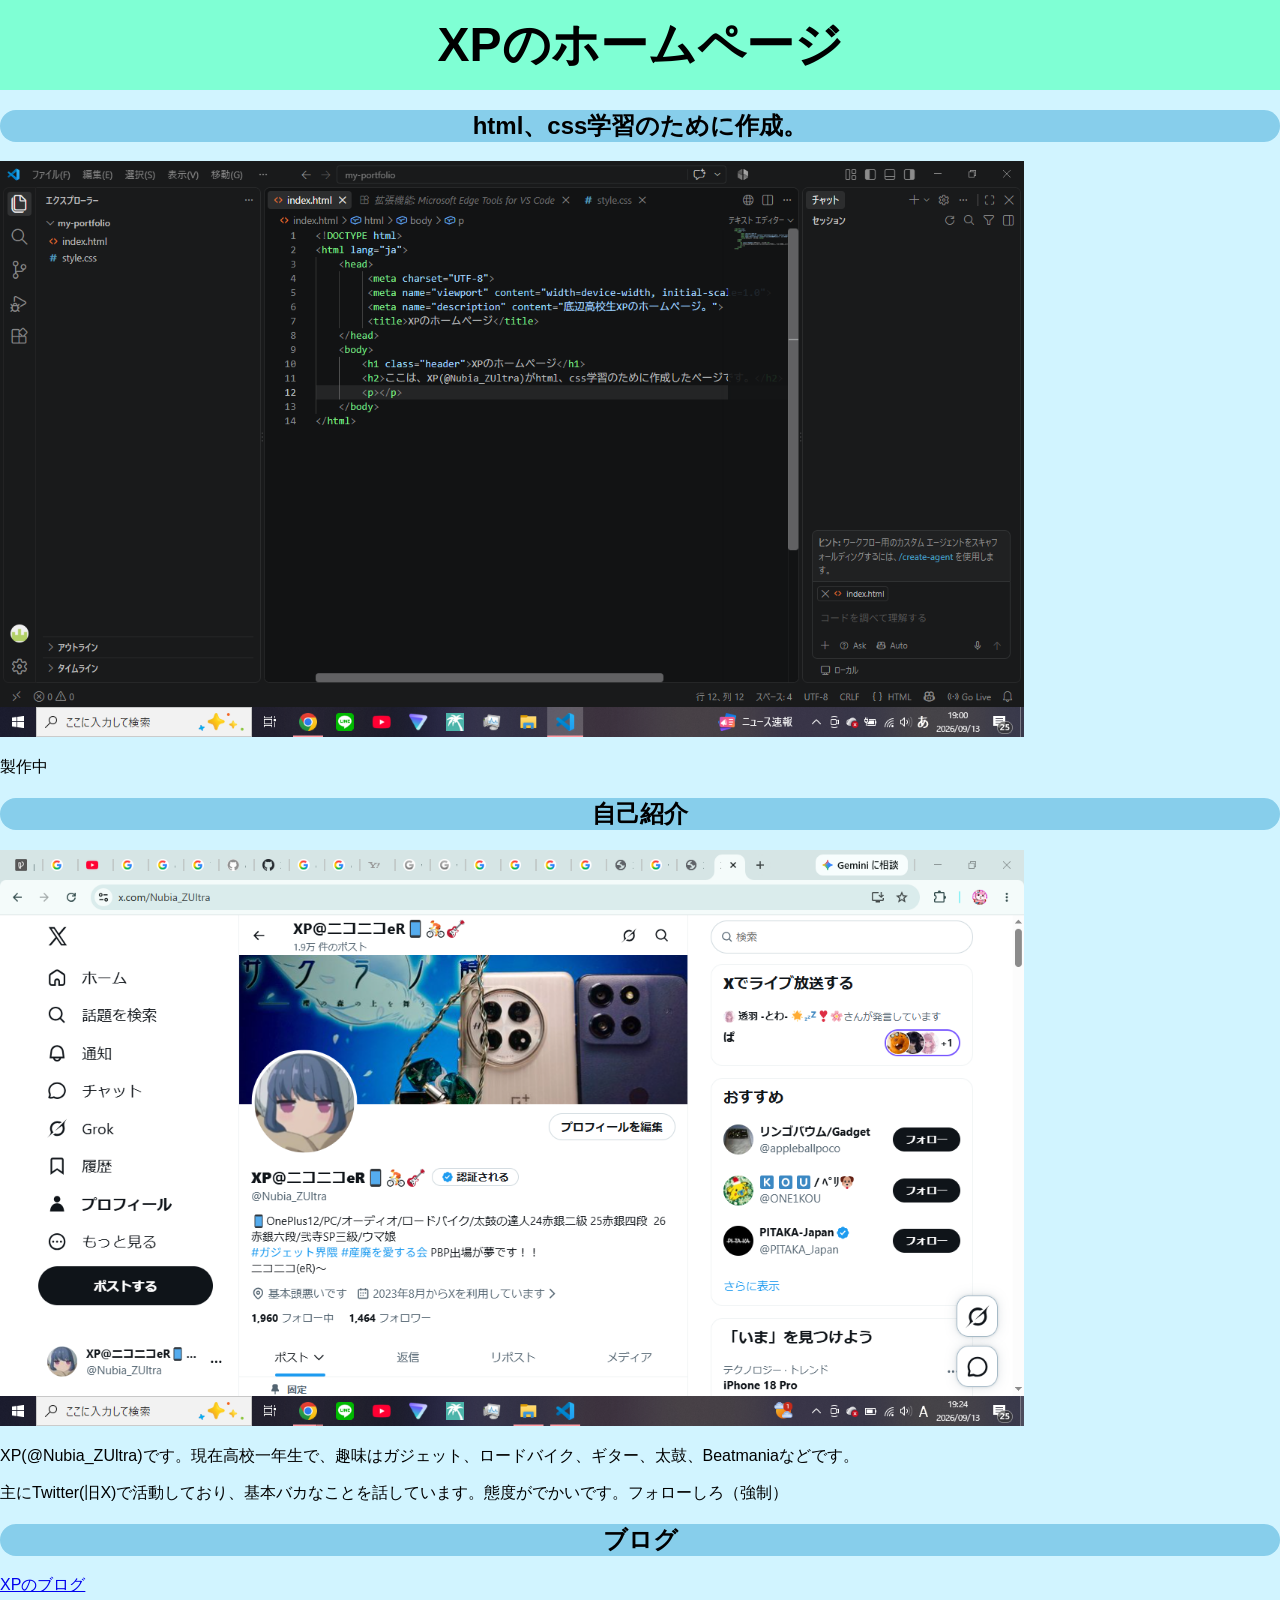
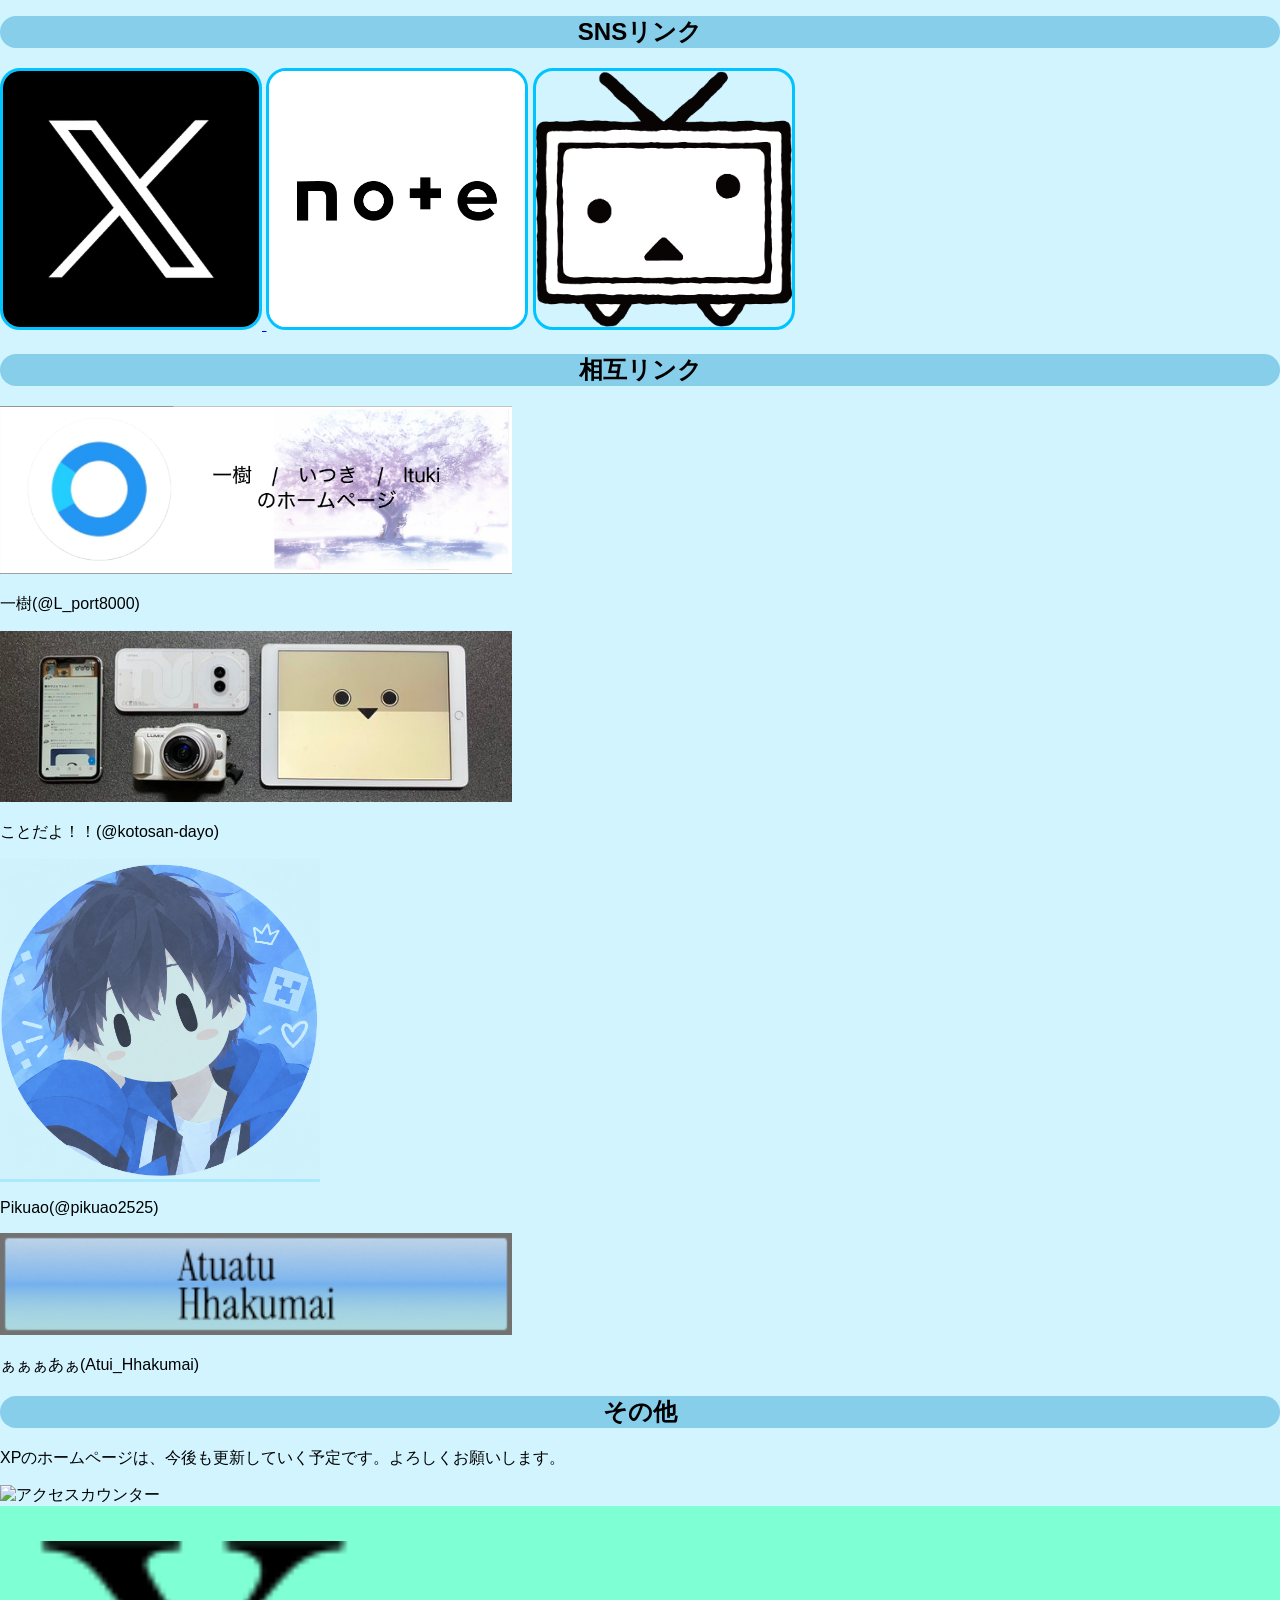
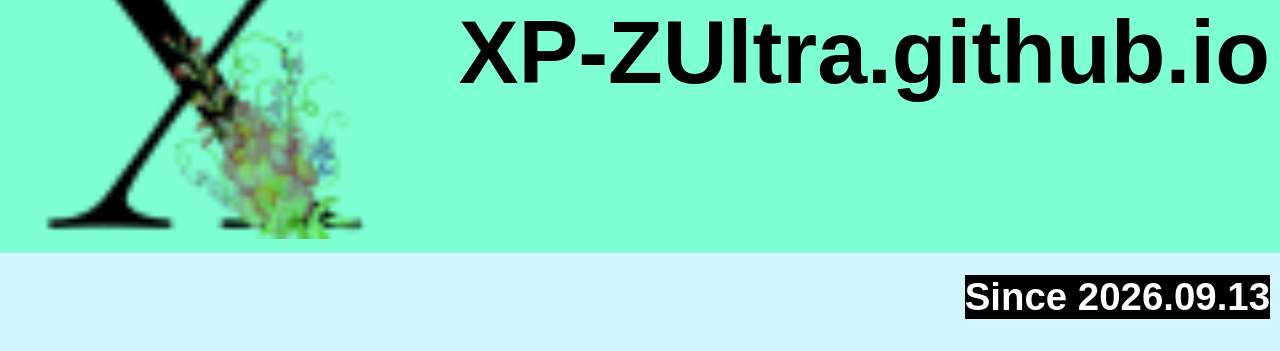
==== index.html @ e39c2c1e "Add files via upload" ====
<!DOCTYPE html>
<html lang="ja">
    <head>
         <meta charset="UTF-8">
         <link rel="stylesheet" href="style.css">
         <link rel="icon" href="c725f4ff143d040beb888d31df04cfe8.png">
         <meta name="viewport" content="width=device-width, initial-scale=1.0">
         <meta name="description" content="底辺高校生XPのホームページ。">
         <title>XPのホームページ</title>
    </head>
    <body>
        <h1 class="header">XPのホームページ</h1>
        <h2 class="subtitle">html、css学習のために作成。</h2>
        <img src="スクリーンショット (51).png" alt="製作途中のスクショ" width="80%">
        <p>製作中</p>
        <h2 class="subtitle">自己紹介</h2>
        <img src="スクリーンショット (52).png" alt="Twitterプロフィール" width="80%">
        <p>XP(@Nubia_ZUltra)です。現在高校一年生で、趣味はガジェット、ロードバイク、ギター、太鼓、Beatmaniaなどです。</p>
        <p>主にTwitter(旧X)で活動しており、基本バカなことを話しています。態度がでかいです。フォローしろ（強制）</p>
        <h2 class="subtitle">ブログ</h2>
        <a href="xp-zultra.github.io/blogs">XPのブログ</a>
        <h2 class="subtitle">SNSリンク</h2>
        <div class="SNSLinks">
            <a class="SNS-contents" href="https://x.com/Nubia_ZUltra" target="_blank" rel="noopener noreferrer" ><img src="new-twitter-x-logo-vector-twitter-x-sign-vector_952796-6.avif" alt="Twitter" width="20%" style="border: 3px solid rgb(0, 195, 255); border-radius:20px;"> </a>
            <a class="SNS-contents" href="https://note.com/xp_zultra" target="_blank" rel="noopener noreferrer" ><img src="note-newlogo-20221220-4.jpg" alt="note" width="20%" style="border: 3px solid rgb(0, 195, 255); border-radius: 20px;"></a>
            <a class="SNS-contents" href="https://www.nicovideo.jp/user/131514473" target="_blank" rel="noopener noreferrer" ><img src="ニコニコロゴ_ニコニコテレビちゃん.png" alt="ニコニコ" width="20%"style="border: 3px solid rgb(0, 195, 255); border-radius:20px;"></a><br>
            <!--Youtubeへスマホレビューの動画などを上げたい。-->
        </div>
        <h2 class="subtitle">相互リンク</h2>
        <a href="https://t.co/XCKsgAKnPf" target="_blank" rel="noopener noreferrer"><img src="slink.png" alt="itsuki_hp" width="40%"></a> 
        <p>一樹(@L_port8000)</p>
        <a href="https://kotosan-page.pages.dev/" target="_blank" rel="noopener noreferrer"><img src="banner.jpg" alt="kotosan_hp" width="40%"></a>
        <p>ことだよ！！(@kotosan-dayo)</p>
        <a class="pikuao" href="https://pikuao1120.202609-start.workers.dev/" target="_blank" rel="noopener noreferrer"><img src="1.png" alt="pikuao_hp" width="25%"></a>
        <p>Pikuao(@pikuao2525)</p>
        <a href="https://atuatu-hhakumai.github.io/" target="_blank" rel="noopener noreferrer"><img src="HUwKtNebAAAMxnV.png" alt="lalalaaa_hp" width="40%"></a>
        <p>ぁぁぁあぁ(Atui_Hhakumai)</p>
        <!--ここらへん将来的に画像と文字を横並びにしたい-->
        <h2 class="subtitle">その他</h2>
        <p>XPのホームページは、今後も更新していく予定です。よろしくお願いします。</p>
        <img src="https://counter.linkserver.jp/@XP" alt="アクセスカウンター" width="80%">
        <div class="footer">
            <img src="c725f4ff143d040beb888d31df04cfe8.png" alt="フッター画像" width="30%">
            <h1 class="footer-last">XP-ZUltra.github.io</h1>
            <h2 class="since">Since 2026.09.13</h2>
            <!--文字を中央揃えにする-->
            <!--パーセント表記をcssで記述できるようにする-->
        </div>
    </body>
</html>
---- style.css ----
html{
    font-family: Arial, sans-serif;
    background-color:rgb(209, 244, 255);
}
body{
    margin:0;
}
.header {
    display: flex;
    justify-content: center;
    align-items: center;
    background-color:aquamarine;
    padding:1%;
    font-size:3rem;
    margin:0;
}
.subtitle{
    border-radius: 25px;
    display: flex;
    justify-content: center;
    align-items: center;
    background-color:skyblue;
}
.SNS-contents{
    margin:0px;
}
.pikuao{
    background-color:rgb(209, 244, 255);
    mix-blend-mode: multiply;
}
.footer{
    background-color:aquamarine;
    padding:10px;
    padding-top:35px;
}
.footer img{
    background-color:aquamarine;
    mix-blend-mode: multiply;
}
.footer-last{
    float:right;
    font-size:7vw;
}
.since{
    float:right;
    font-size:3vw;
    background-color:black;
    color:white;
}
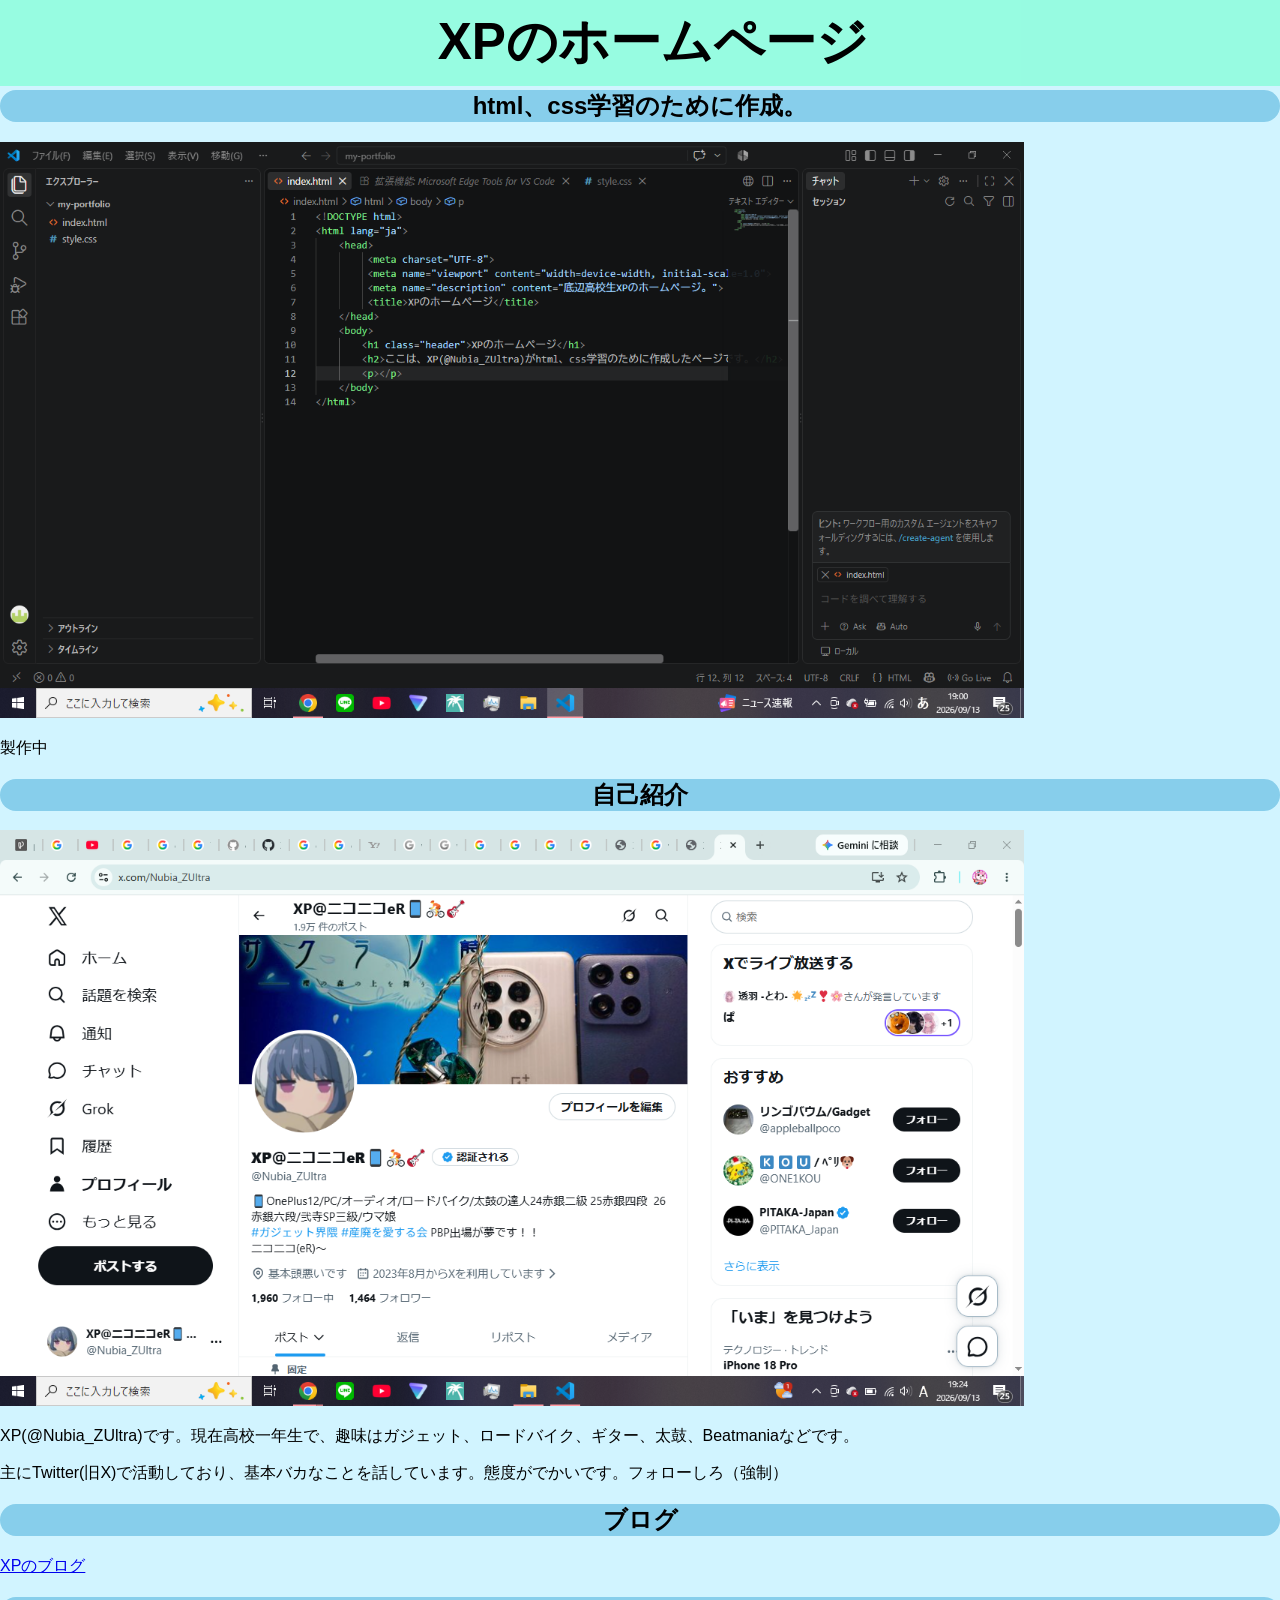
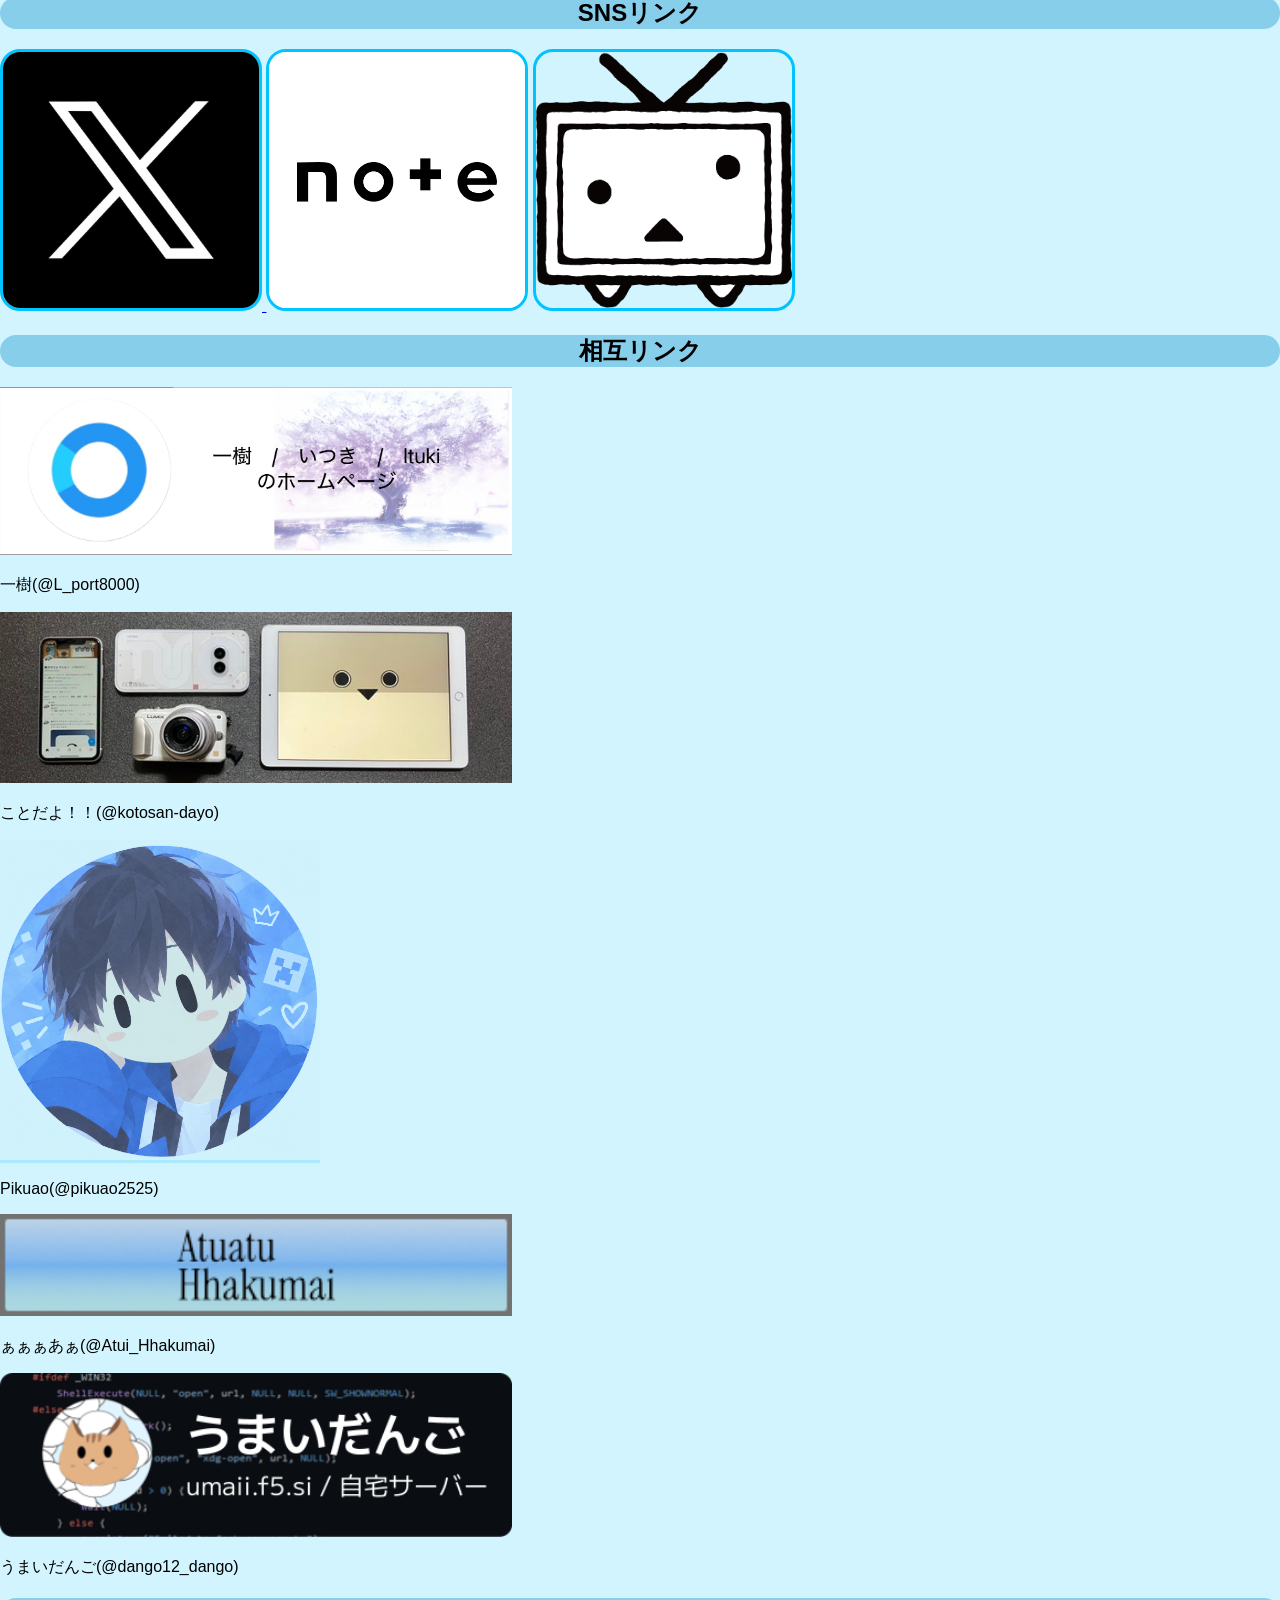
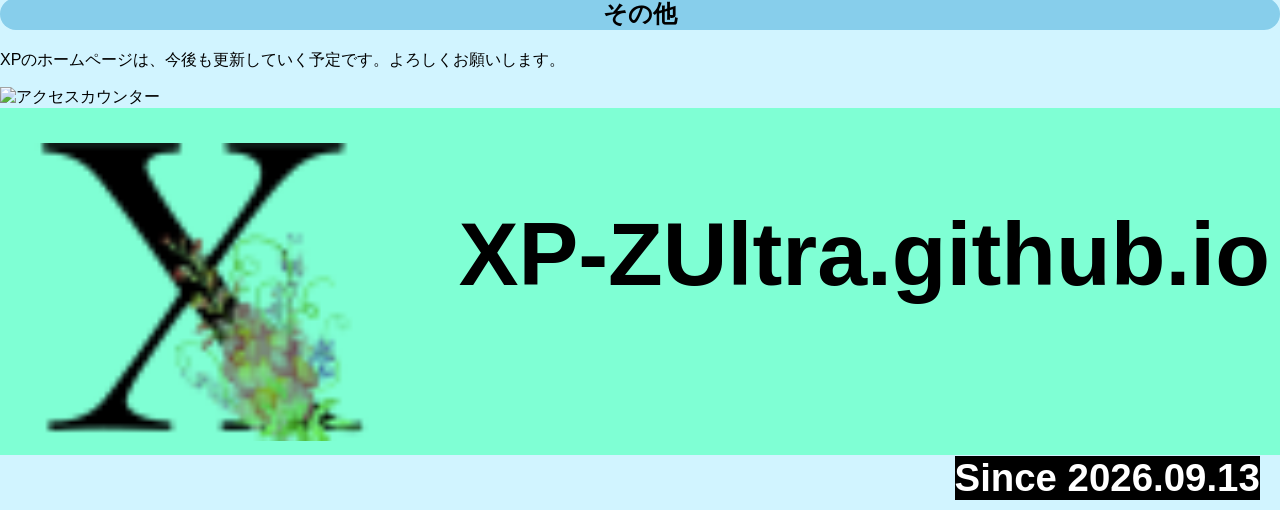
==== commit 896289f4: "Add files via upload" ====
--- a/index.html
+++ b/index.html
@@ -18,7 +18,7 @@
         <p>XP(@Nubia_ZUltra)です。現在高校一年生で、趣味はガジェット、ロードバイク、ギター、太鼓、Beatmaniaなどです。</p>
         <p>主にTwitter(旧X)で活動しており、基本バカなことを話しています。態度がでかいです。フォローしろ（強制）</p>
         <h2 class="subtitle">ブログ</h2>
-        <a href="xp-zultra.github.io/blogs">XPのブログ</a>
+        <a href="https://xp-zultra.github.io/blogs/">XPのブログ</a>
         <h2 class="subtitle">SNSリンク</h2>
         <div class="SNSLinks">
             <a class="SNS-contents" href="https://x.com/Nubia_ZUltra" target="_blank" rel="noopener noreferrer" ><img src="new-twitter-x-logo-vector-twitter-x-sign-vector_952796-6.avif" alt="Twitter" width="20%" style="border: 3px solid rgb(0, 195, 255); border-radius:20px;"> </a>
@@ -34,7 +34,9 @@
         <a class="pikuao" href="https://pikuao1120.202609-start.workers.dev/" target="_blank" rel="noopener noreferrer"><img src="1.png" alt="pikuao_hp" width="25%"></a>
         <p>Pikuao(@pikuao2525)</p>
         <a href="https://atuatu-hhakumai.github.io/" target="_blank" rel="noopener noreferrer"><img src="HUwKtNebAAAMxnV.png" alt="lalalaaa_hp" width="40%"></a>
-        <p>ぁぁぁあぁ(Atui_Hhakumai)</p>
+        <p>ぁぁぁあぁ(@Atui_Hhakumai)</p>
+        <a href="https://umaii.f5.si" target="_blank" rel="noopener noreferrer"><img src="banner.png" alt="umaii_hp" width="40%"></a>
+        <p>うまいだんご(@dango12_dango)</p>
         <!--ここらへん将来的に画像と文字を横並びにしたい-->
         <h2 class="subtitle">その他</h2>
         <p>XPのホームページは、今後も更新していく予定です。よろしくお願いします。</p>
--- a/style.css
+++ b/style.css
@@ -3,7 +3,9 @@
     background-color:rgb(209, 244, 255);
 }
 body{
-    margin:0;
+    margin-top:90px;
+    margin-right:0;
+    margin-left:0;
 }
 .header {
     display: flex;
@@ -11,8 +13,16 @@
     align-items: center;
     background-color:aquamarine;
     padding:1%;
-    font-size:3rem;
+    font-size:4vw;
     margin:0;
+
+    position:fixed;
+    top: 0;
+    left:0;
+    width:100%;
+    height:60px;
+    z-index:1000;
+    background-color: rgba(127,255,212,0.7);
 }
 .subtitle{
     border-radius: 25px;
@@ -46,5 +56,7 @@
     font-size:3vw;
     background-color:black;
     color:white;
+    margin:0.8vw;
+    
 }
 
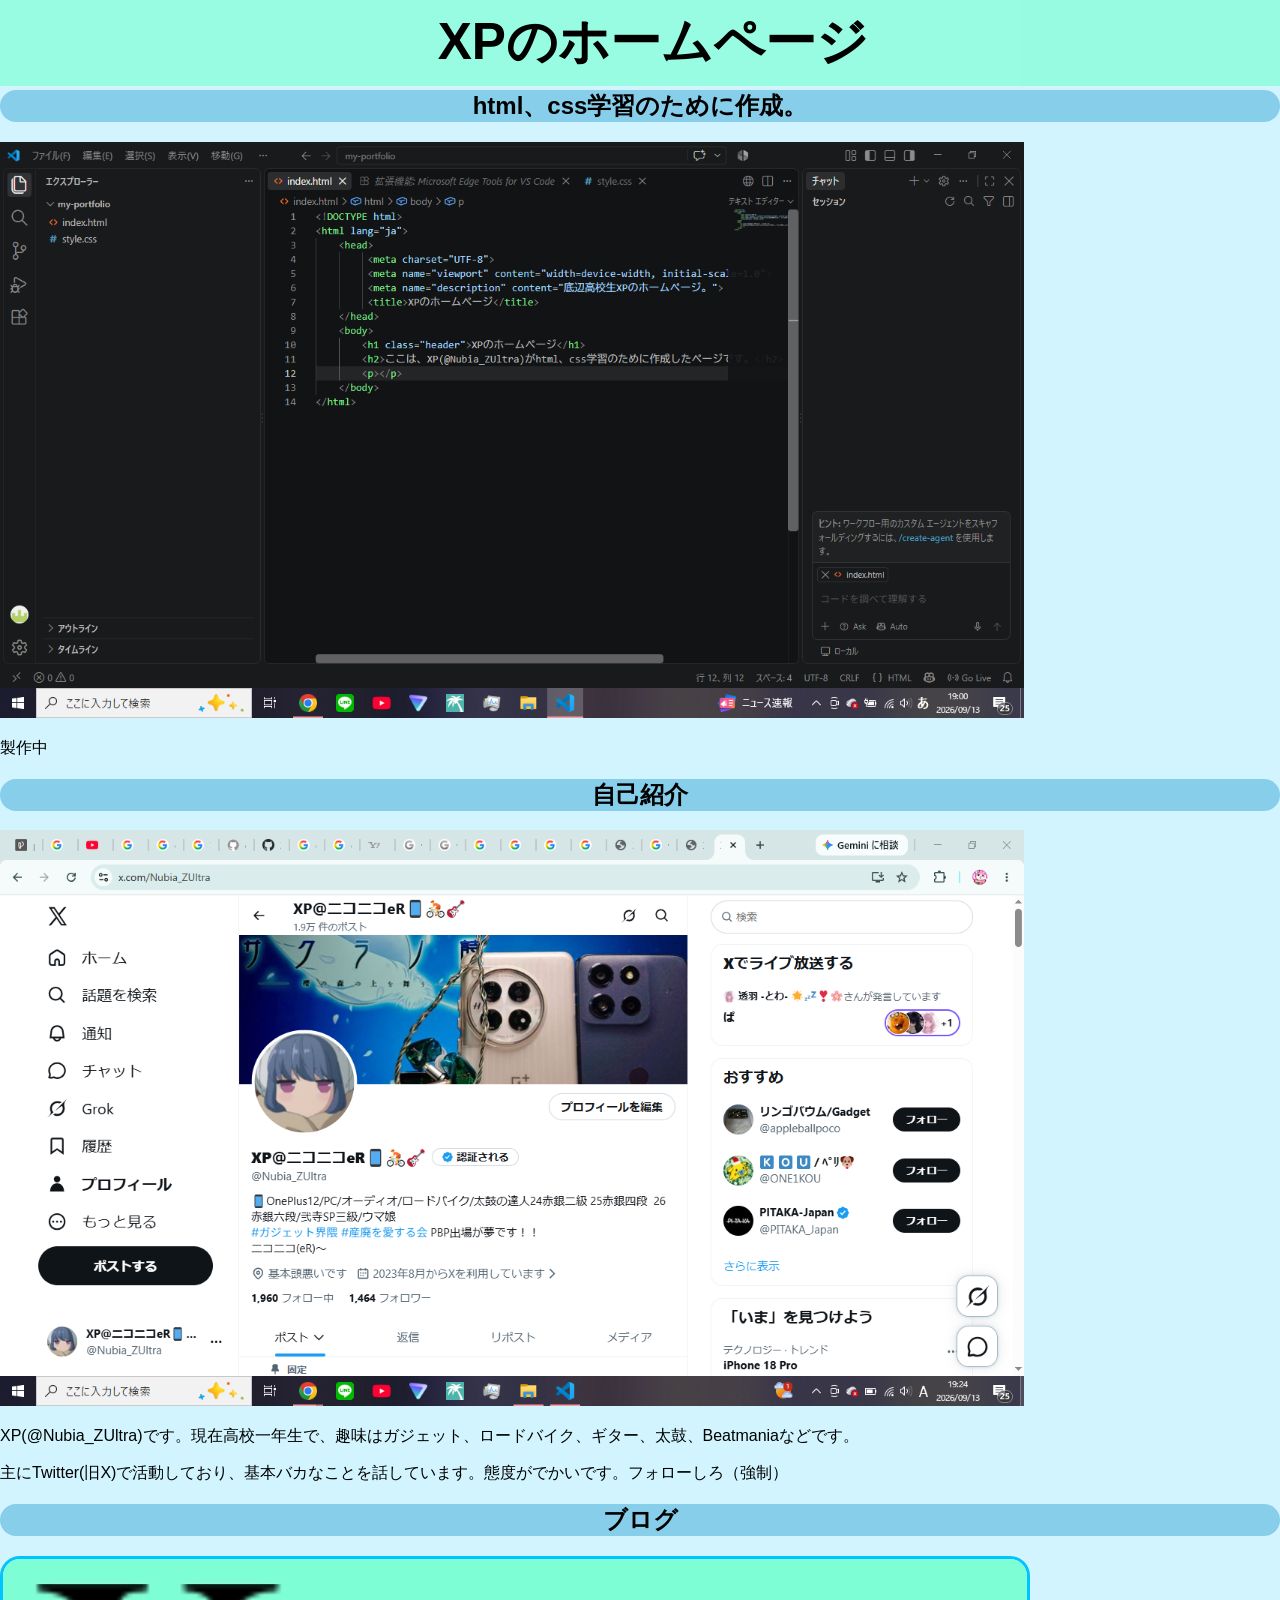
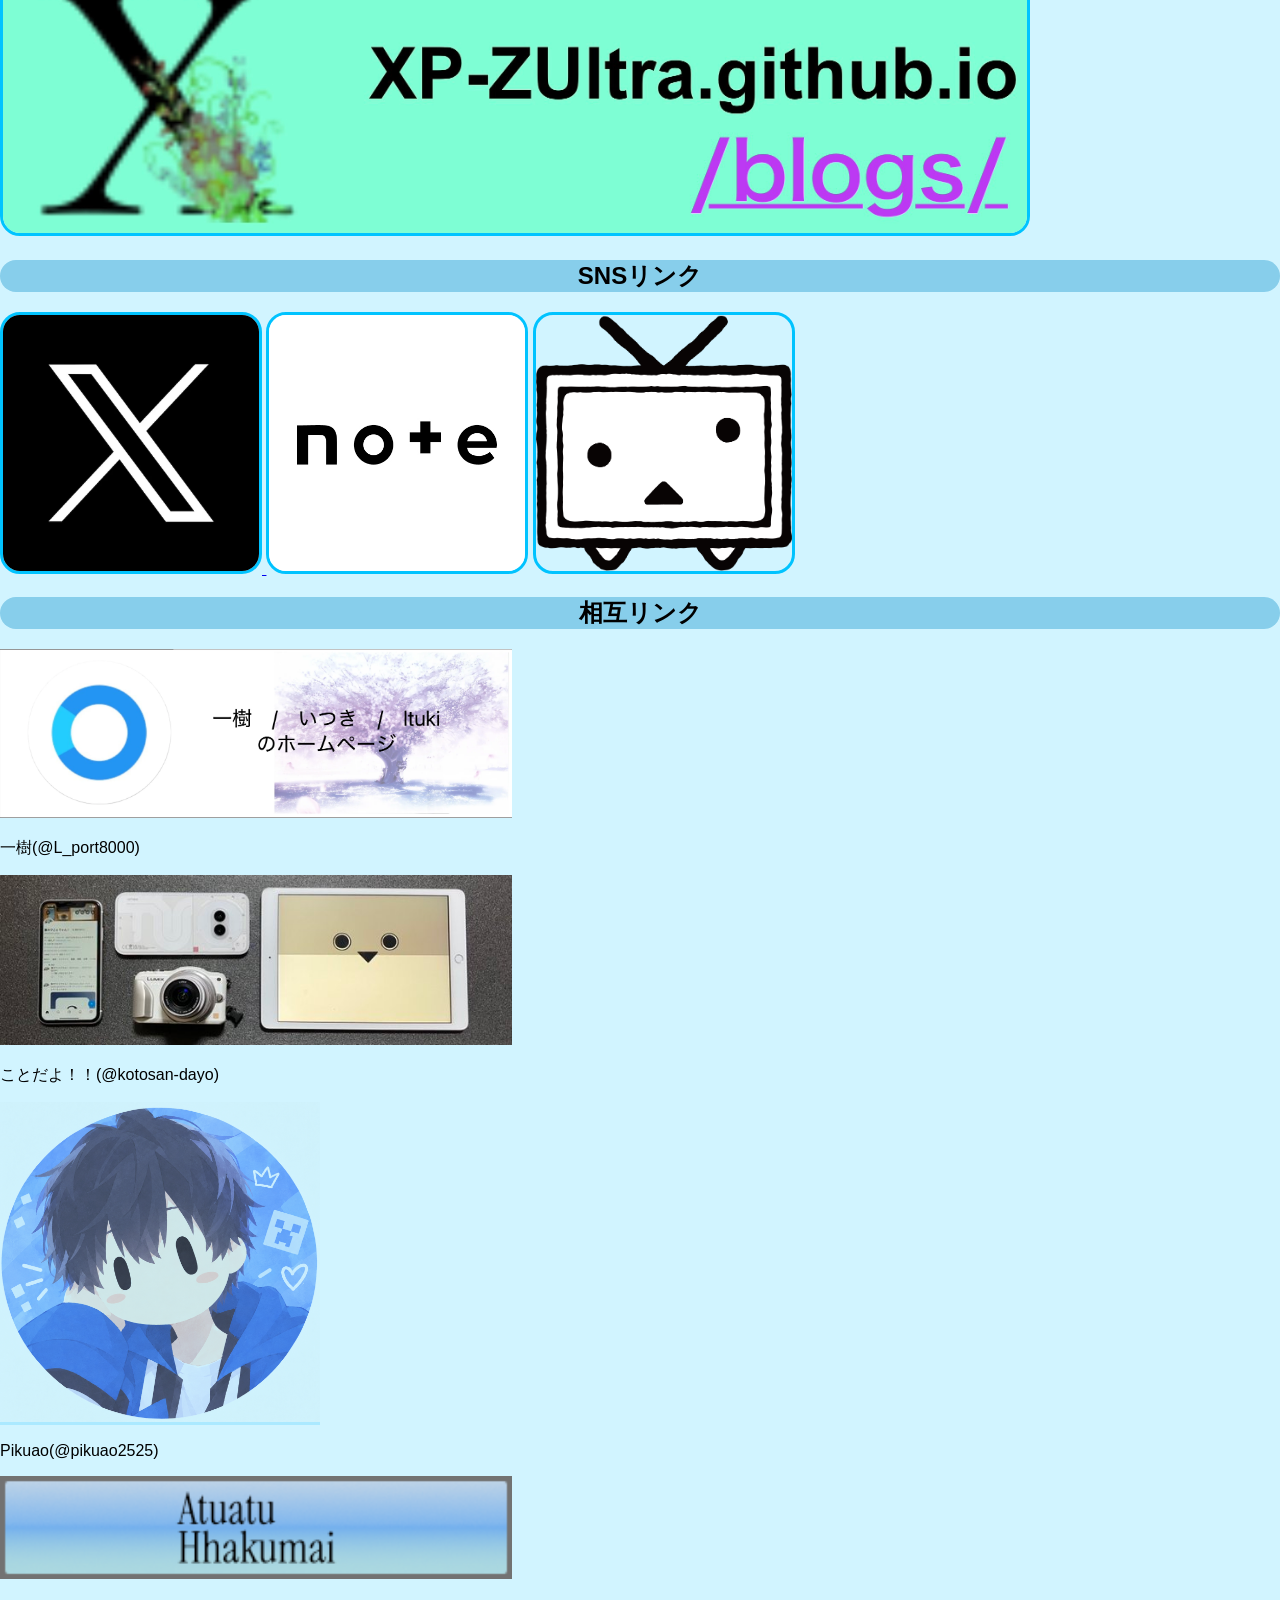
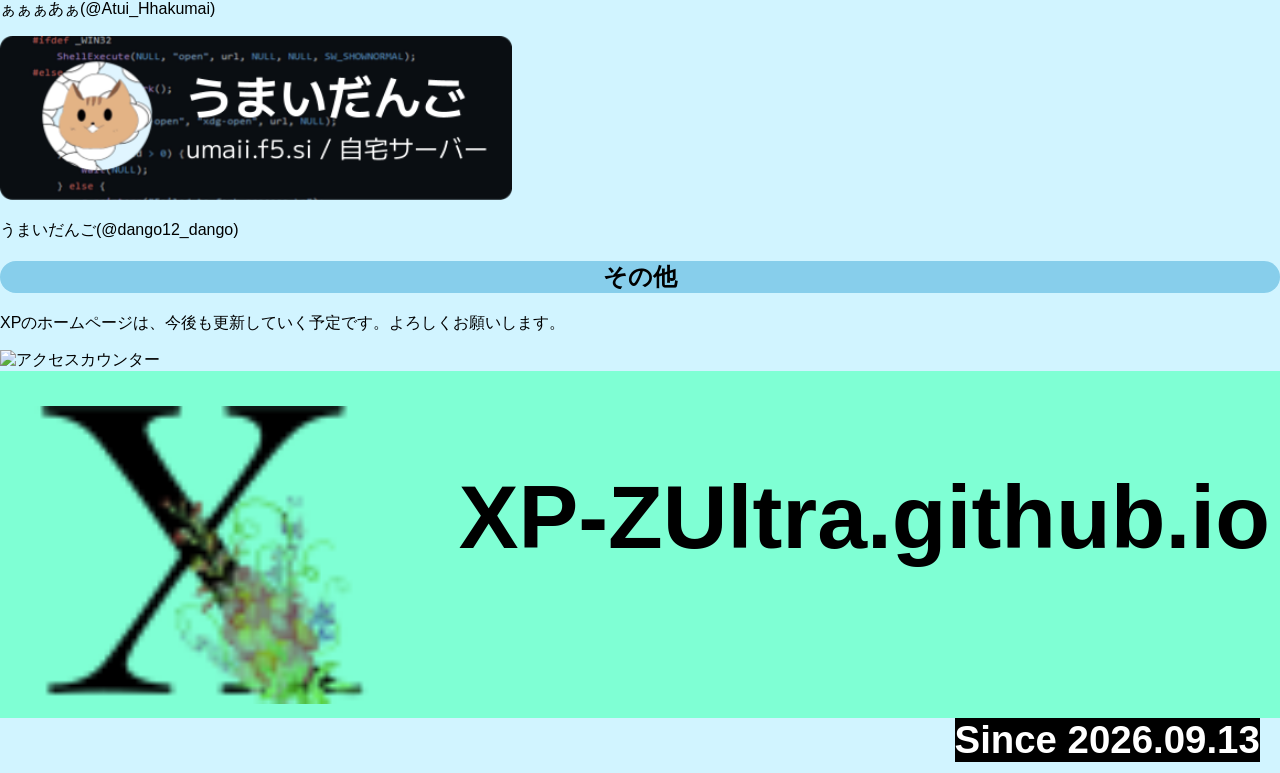
==== commit 07b43b15: "Add files via upload" ====
--- a/index.html
+++ b/index.html
@@ -18,7 +18,7 @@
         <p>XP(@Nubia_ZUltra)です。現在高校一年生で、趣味はガジェット、ロードバイク、ギター、太鼓、Beatmaniaなどです。</p>
         <p>主にTwitter(旧X)で活動しており、基本バカなことを話しています。態度がでかいです。フォローしろ（強制）</p>
         <h2 class="subtitle">ブログ</h2>
-        <a href="https://xp-zultra.github.io/blogs/">XPのブログ</a>
+        <a href="https://xp-zultra.github.io/blogs/"><img src="IMG_0704.jpeg" alt="XP_blogs" width="80%" style="border: 3px solid rgb(0, 195, 255); border-radius:20px;"></a>
         <h2 class="subtitle">SNSリンク</h2>
         <div class="SNSLinks">
             <a class="SNS-contents" href="https://x.com/Nubia_ZUltra" target="_blank" rel="noopener noreferrer" ><img src="new-twitter-x-logo-vector-twitter-x-sign-vector_952796-6.avif" alt="Twitter" width="20%" style="border: 3px solid rgb(0, 195, 255); border-radius:20px;"> </a>
@@ -27,16 +27,18 @@
             <!--Youtubeへスマホレビューの動画などを上げたい。-->
         </div>
         <h2 class="subtitle">相互リンク</h2>
-        <a href="https://t.co/XCKsgAKnPf" target="_blank" rel="noopener noreferrer"><img src="slink.png" alt="itsuki_hp" width="40%"></a> 
-        <p>一樹(@L_port8000)</p>
-        <a href="https://kotosan-page.pages.dev/" target="_blank" rel="noopener noreferrer"><img src="banner.jpg" alt="kotosan_hp" width="40%"></a>
-        <p>ことだよ！！(@kotosan-dayo)</p>
-        <a class="pikuao" href="https://pikuao1120.202609-start.workers.dev/" target="_blank" rel="noopener noreferrer"><img src="1.png" alt="pikuao_hp" width="25%"></a>
-        <p>Pikuao(@pikuao2525)</p>
-        <a href="https://atuatu-hhakumai.github.io/" target="_blank" rel="noopener noreferrer"><img src="HUwKtNebAAAMxnV.png" alt="lalalaaa_hp" width="40%"></a>
-        <p>ぁぁぁあぁ(@Atui_Hhakumai)</p>
-        <a href="https://umaii.f5.si" target="_blank" rel="noopener noreferrer"><img src="banner.png" alt="umaii_hp" width="40%"></a>
+        <div>
+            <a href="https://t.co/XCKsgAKnPf" target="_blank" rel="noopener noreferrer"><img src="slink.png" alt="itsuki_hp" width="40%"></a> 
+            <p>一樹(@L_port8000)</p>
+            <a href="https://kotosan-page.pages.dev/" target="_blank" rel="noopener noreferrer"><img src="banner.jpg" alt="kotosan_hp" width="40%"></a>
+            <p>ことだよ！！(@kotosan-dayo)</p>
+            <a class="pikuao" href="https://pikuao1120.202609-start.workers.dev/" target="_blank" rel="noopener noreferrer"><img src="1.png" alt="pikuao_hp" width="25%"></a>
+            <p>Pikuao(@pikuao2525)</p>
+            <a href="https://atuatu-hhakumai.github.io/" target="_blank" rel="noopener noreferrer"><img src="HUwKtNebAAAMxnV.png" alt="lalalaaa_hp" width="40%"></a>
+            <p>ぁぁぁあぁ(@Atui_Hhakumai)</p>
+            <a href="https://umaii.f5.si" target="_blank" rel="noopener noreferrer"><img src="banner.png" alt="umaii_hp" width="40%"></a>
         <p>うまいだんご(@dango12_dango)</p>
+        </div>
         <!--ここらへん将来的に画像と文字を横並びにしたい-->
         <h2 class="subtitle">その他</h2>
         <p>XPのホームページは、今後も更新していく予定です。よろしくお願いします。</p>
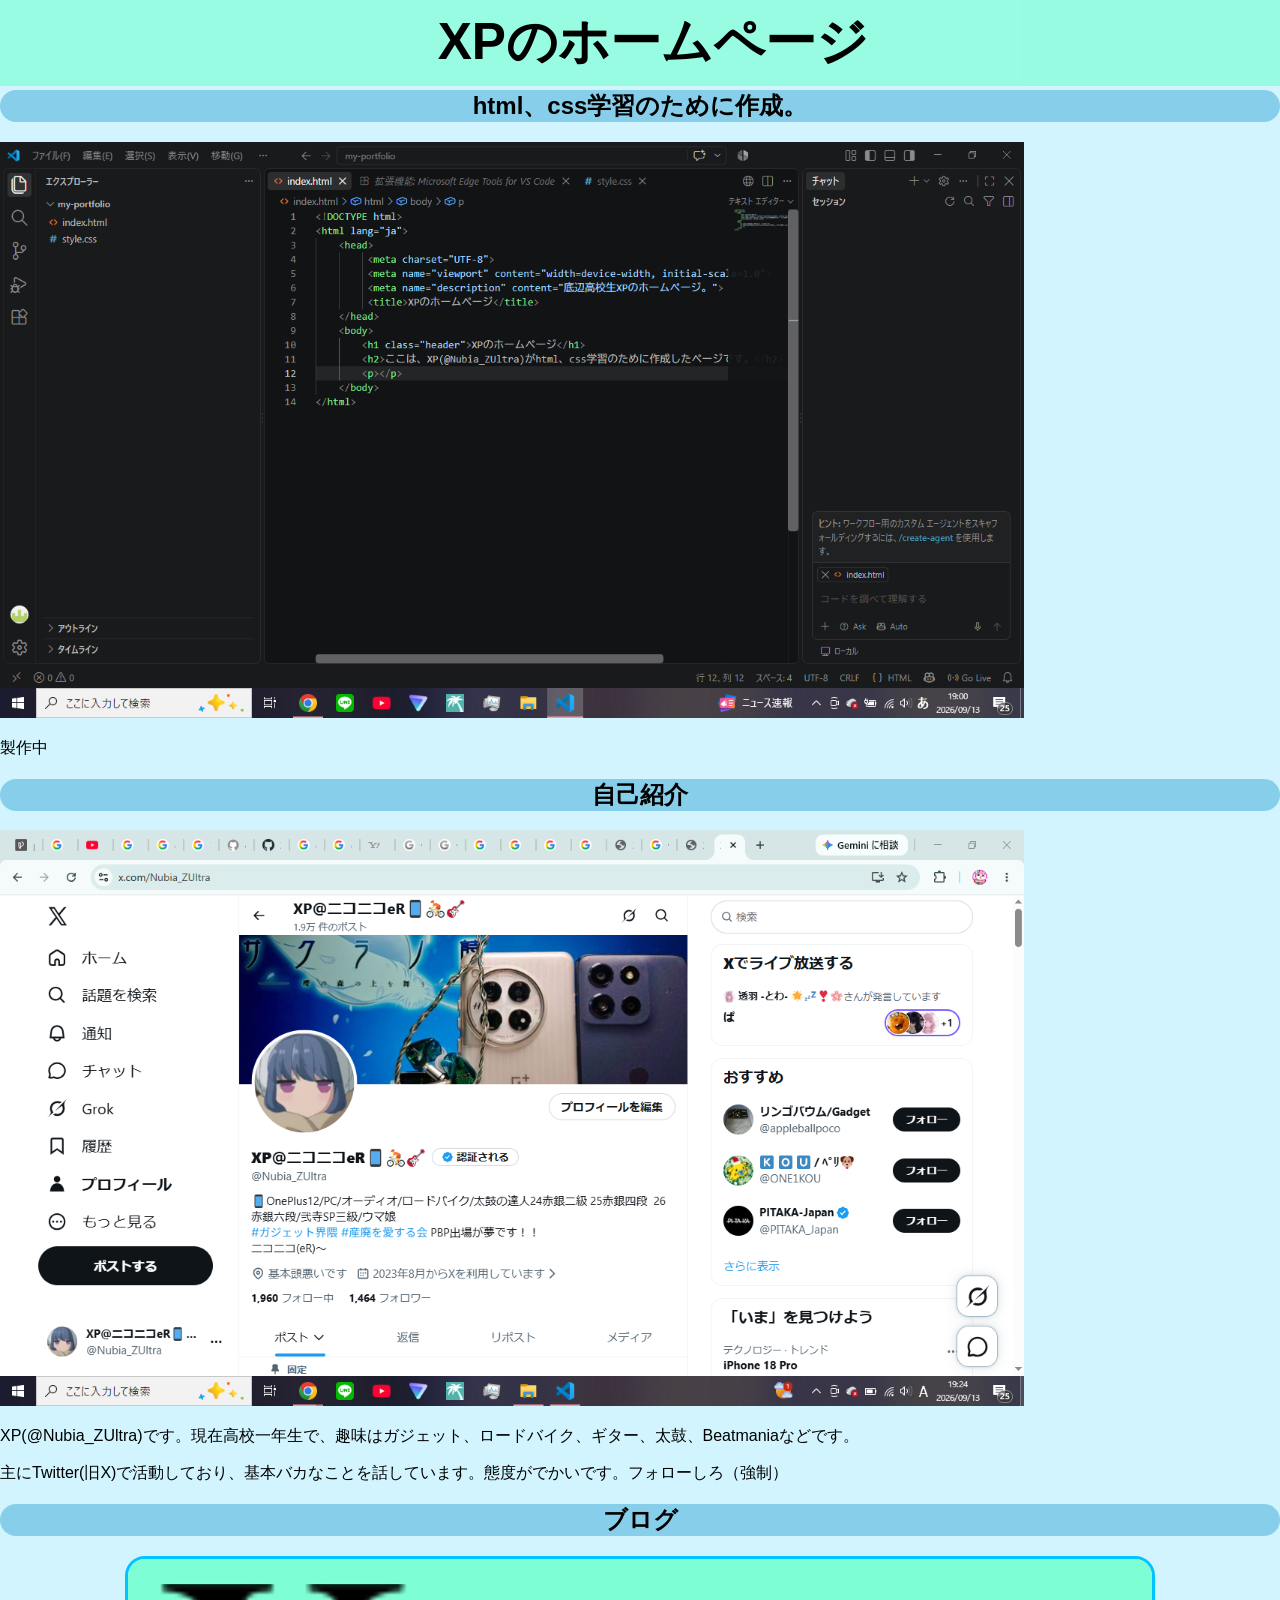
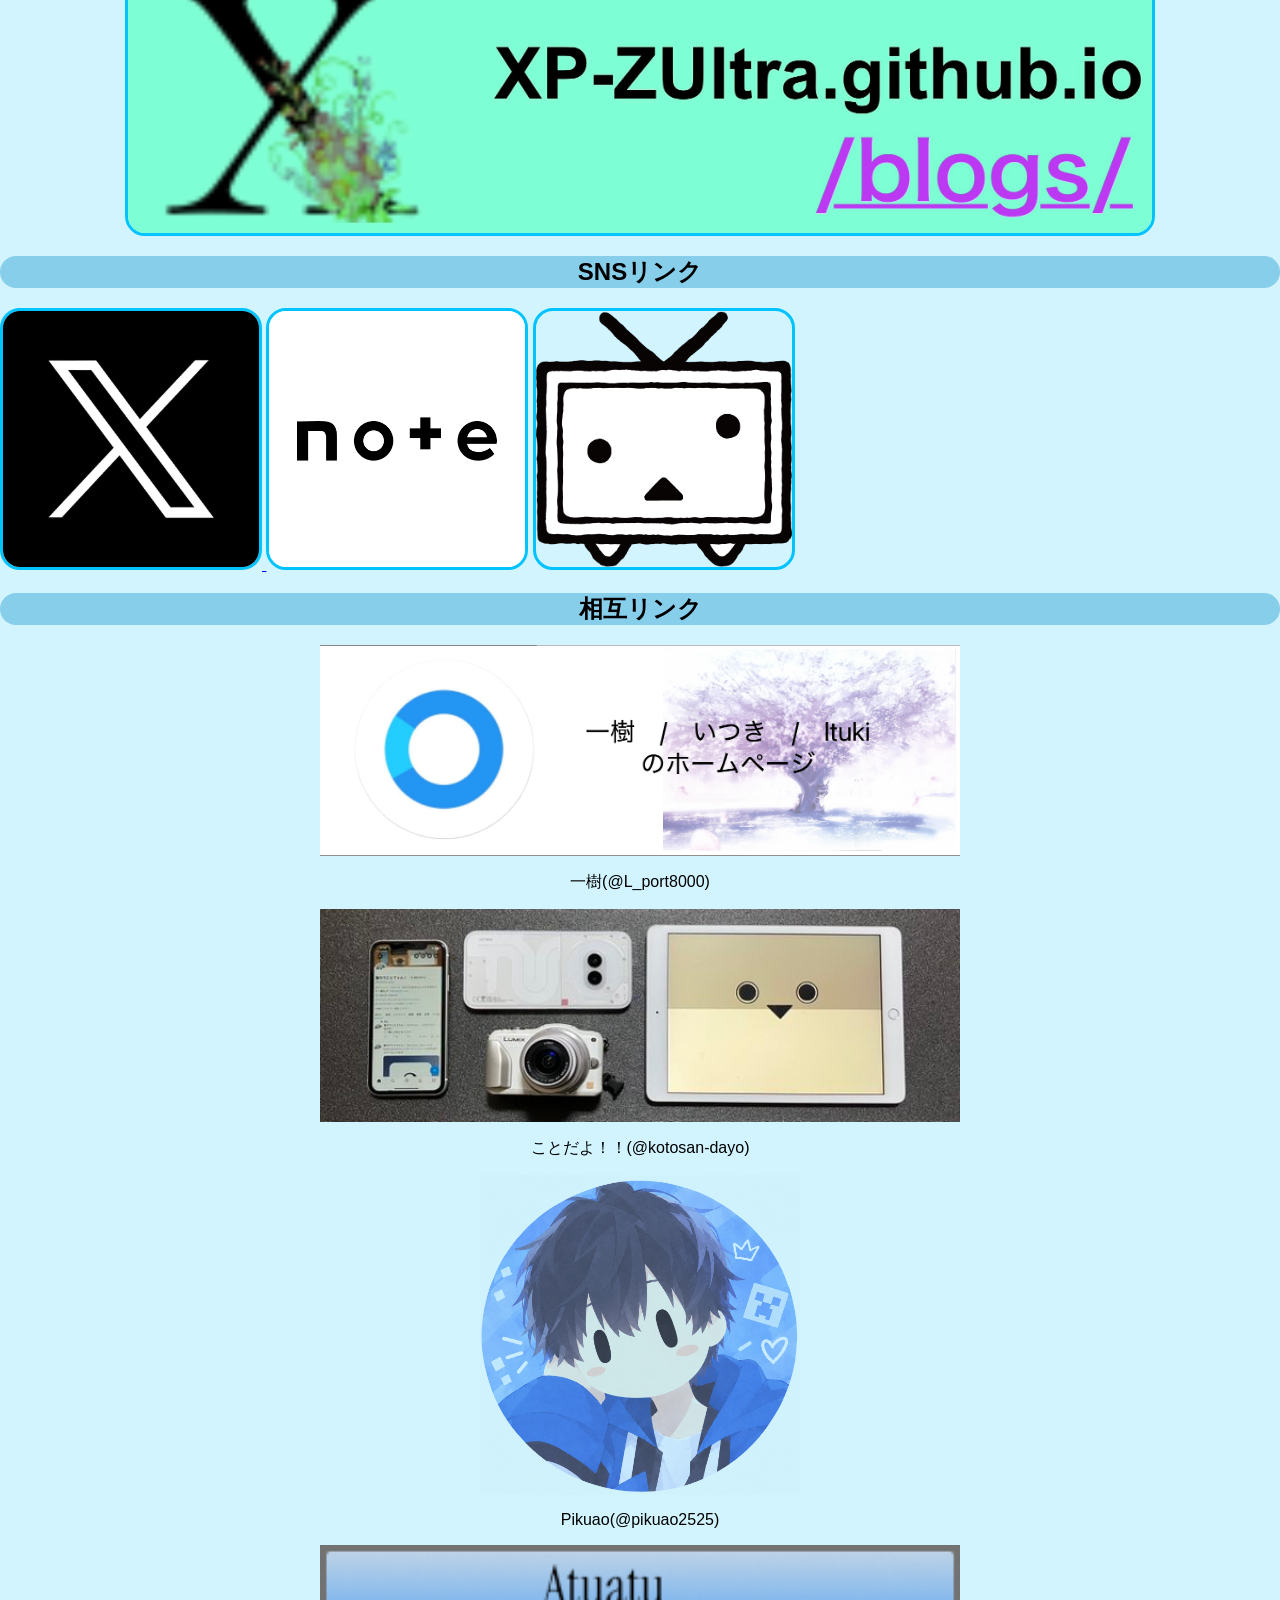
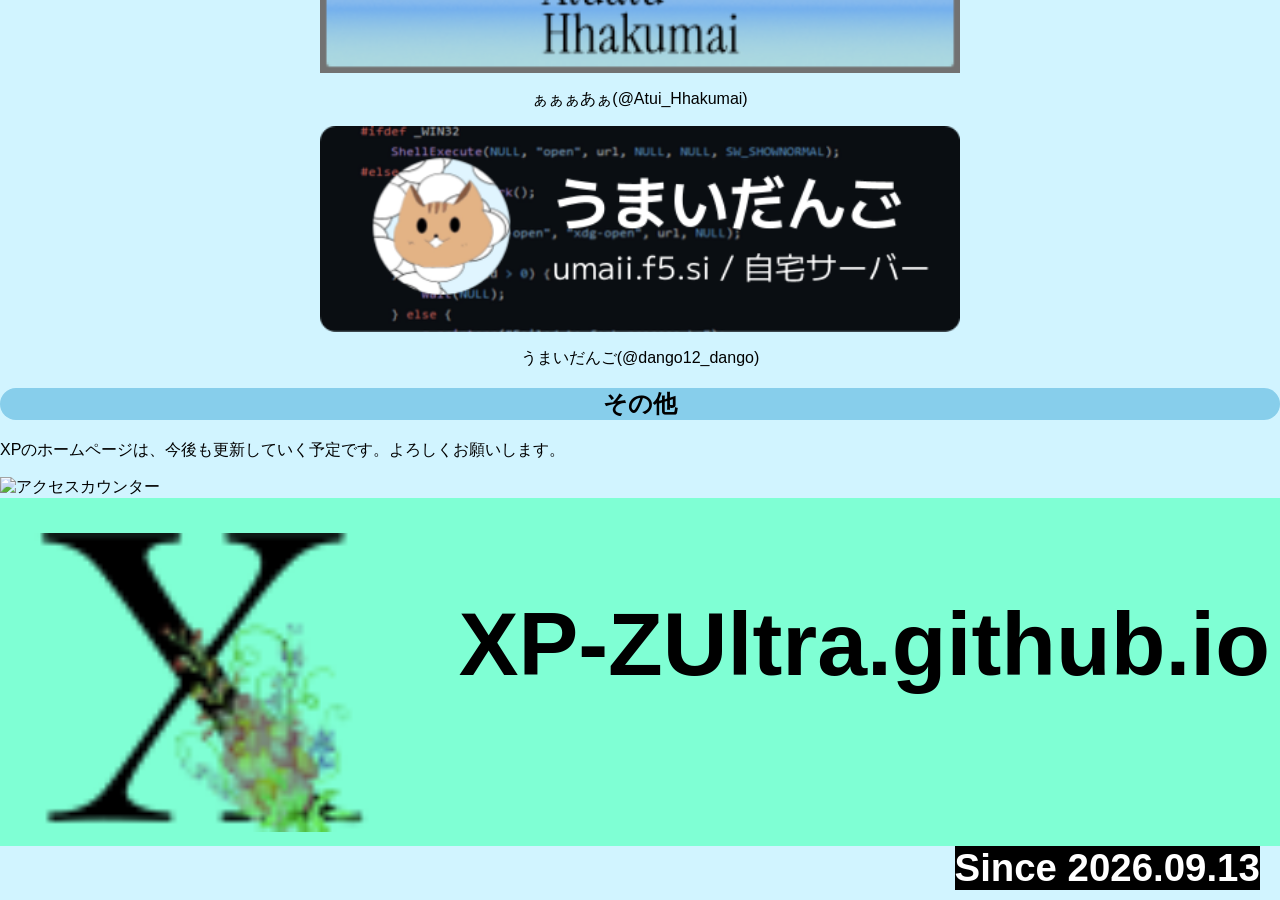
==== commit edacf953: "Add files via upload" ====
--- a/index.html
+++ b/index.html
@@ -18,33 +18,35 @@
         <p>XP(@Nubia_ZUltra)です。現在高校一年生で、趣味はガジェット、ロードバイク、ギター、太鼓、Beatmaniaなどです。</p>
         <p>主にTwitter(旧X)で活動しており、基本バカなことを話しています。態度がでかいです。フォローしろ（強制）</p>
         <h2 class="subtitle">ブログ</h2>
-        <a href="https://xp-zultra.github.io/blogs/"><img src="IMG_0704.jpeg" alt="XP_blogs" width="80%" style="border: 3px solid rgb(0, 195, 255); border-radius:20px;"></a>
+        <div class="XP_blogs">
+            <a href="https://xp-zultra.github.io/blogs/" target="_blank" rel="noopener noreferrer"><img src="IMG_0704.jpeg" alt="XP_blogs" ></a>
+        </div>
         <h2 class="subtitle">SNSリンク</h2>
         <div class="SNSLinks">
-            <a class="SNS-contents" href="https://x.com/Nubia_ZUltra" target="_blank" rel="noopener noreferrer" ><img src="new-twitter-x-logo-vector-twitter-x-sign-vector_952796-6.avif" alt="Twitter" width="20%" style="border: 3px solid rgb(0, 195, 255); border-radius:20px;"> </a>
-            <a class="SNS-contents" href="https://note.com/xp_zultra" target="_blank" rel="noopener noreferrer" ><img src="note-newlogo-20221220-4.jpg" alt="note" width="20%" style="border: 3px solid rgb(0, 195, 255); border-radius: 20px;"></a>
-            <a class="SNS-contents" href="https://www.nicovideo.jp/user/131514473" target="_blank" rel="noopener noreferrer" ><img src="ニコニコロゴ_ニコニコテレビちゃん.png" alt="ニコニコ" width="20%"style="border: 3px solid rgb(0, 195, 255); border-radius:20px;"></a><br>
+            <a href="https://x.com/Nubia_ZUltra" target="_blank" rel="noopener noreferrer" ><img src="new-twitter-x-logo-vector-twitter-x-sign-vector_952796-6.avif" alt="Twitter"> </a>
+            <a href="https://note.com/xp_zultra" target="_blank" rel="noopener noreferrer" ><img src="note-newlogo-20221220-4.jpg" alt="note"></a>
+            <a href="https://www.nicovideo.jp/user/131514473" target="_blank" rel="noopener noreferrer" ><img src="ニコニコロゴ_ニコニコテレビちゃん.png" alt="ニコニコ"></a><br>
             <!--Youtubeへスマホレビューの動画などを上げたい。-->
         </div>
         <h2 class="subtitle">相互リンク</h2>
-        <div>
-            <a href="https://t.co/XCKsgAKnPf" target="_blank" rel="noopener noreferrer"><img src="slink.png" alt="itsuki_hp" width="40%"></a> 
+        <div class="sougolink">
+            <a href="https://t.co/XCKsgAKnPf" target="_blank" rel="noopener noreferrer"><img src="slink.png" alt="itsuki_hp"></a> 
             <p>一樹(@L_port8000)</p>
-            <a href="https://kotosan-page.pages.dev/" target="_blank" rel="noopener noreferrer"><img src="banner.jpg" alt="kotosan_hp" width="40%"></a>
+            <a href="https://kotosan-page.pages.dev/" target="_blank" rel="noopener noreferrer"><img src="banner.jpg" alt="kotosan_hp"></a>
             <p>ことだよ！！(@kotosan-dayo)</p>
-            <a class="pikuao" href="https://pikuao1120.202609-start.workers.dev/" target="_blank" rel="noopener noreferrer"><img src="1.png" alt="pikuao_hp" width="25%"></a>
+            <a class="pikuao" href="https://pikuao1120.202609-start.workers.dev/" target="_blank" rel="noopener noreferrer"><img src="1.png" alt="pikuao_hp"></a>
             <p>Pikuao(@pikuao2525)</p>
-            <a href="https://atuatu-hhakumai.github.io/" target="_blank" rel="noopener noreferrer"><img src="HUwKtNebAAAMxnV.png" alt="lalalaaa_hp" width="40%"></a>
+            <a href="https://atuatu-hhakumai.github.io/" target="_blank" rel="noopener noreferrer"><img src="HUwKtNebAAAMxnV.png" alt="lalalaala_hp"></a>
             <p>ぁぁぁあぁ(@Atui_Hhakumai)</p>
-            <a href="https://umaii.f5.si" target="_blank" rel="noopener noreferrer"><img src="banner.png" alt="umaii_hp" width="40%"></a>
-        <p>うまいだんご(@dango12_dango)</p>
+            <a href="https://umaii.f5.si" target="_blank" rel="noopener noreferrer"><img src="banner.png" alt="umaii_hp"></a>
+            <p>うまいだんご(@dango12_dango)</p>
         </div>
         <!--ここらへん将来的に画像と文字を横並びにしたい-->
         <h2 class="subtitle">その他</h2>
         <p>XPのホームページは、今後も更新していく予定です。よろしくお願いします。</p>
-        <img src="https://counter.linkserver.jp/@XP" alt="アクセスカウンター" width="80%">
+        <img class="counter" src="https://counter.linkserver.jp/@XP" alt="アクセスカウンター">
         <div class="footer">
-            <img src="c725f4ff143d040beb888d31df04cfe8.png" alt="フッター画像" width="30%">
+            <img src="c725f4ff143d040beb888d31df04cfe8.png" alt="フッター画像">
             <h1 class="footer-last">XP-ZUltra.github.io</h1>
             <h2 class="since">Since 2026.09.13</h2>
             <!--文字を中央揃えにする-->
--- a/style.css
+++ b/style.css
@@ -31,12 +31,46 @@
     align-items: center;
     background-color:skyblue;
 }
-.SNS-contents{
+.XP_blogs img{
+    width:80%;
+    border:3px solid rgb(0,195,255);
+    border-radius:20px;
+    display:block;
+    margin:auto;
+}
+.XP_blogs img:hover{
+    opacity:0.6
+}
+.SNSLinks img{
+    width:20%;
     margin:0px;
+    border:3px solid rgb(0,195,255);
+    border-radius:20px;
 }
-.pikuao{
+.SNSLinks img:hover{
+    opacity:0.6
+}
+.sougolink img{
+    display:block;
+    margin:auto;
+}
+.sougolink img:not(.pikuao img){
+    width:50%;
+}
+.sougolink img:hover{
+    opacity:0.6
+}
+.sougolink p{
+    text-align:center;
+}
+.pikuao img{
+    width:25%;
+    padding:0px;
     background-color:rgb(209, 244, 255);
     mix-blend-mode: multiply;
+}
+.counter{
+    width:80%;
 }
 .footer{
     background-color:aquamarine;
@@ -44,6 +78,7 @@
     padding-top:35px;
 }
 .footer img{
+    width:30%;
     background-color:aquamarine;
     mix-blend-mode: multiply;
 }
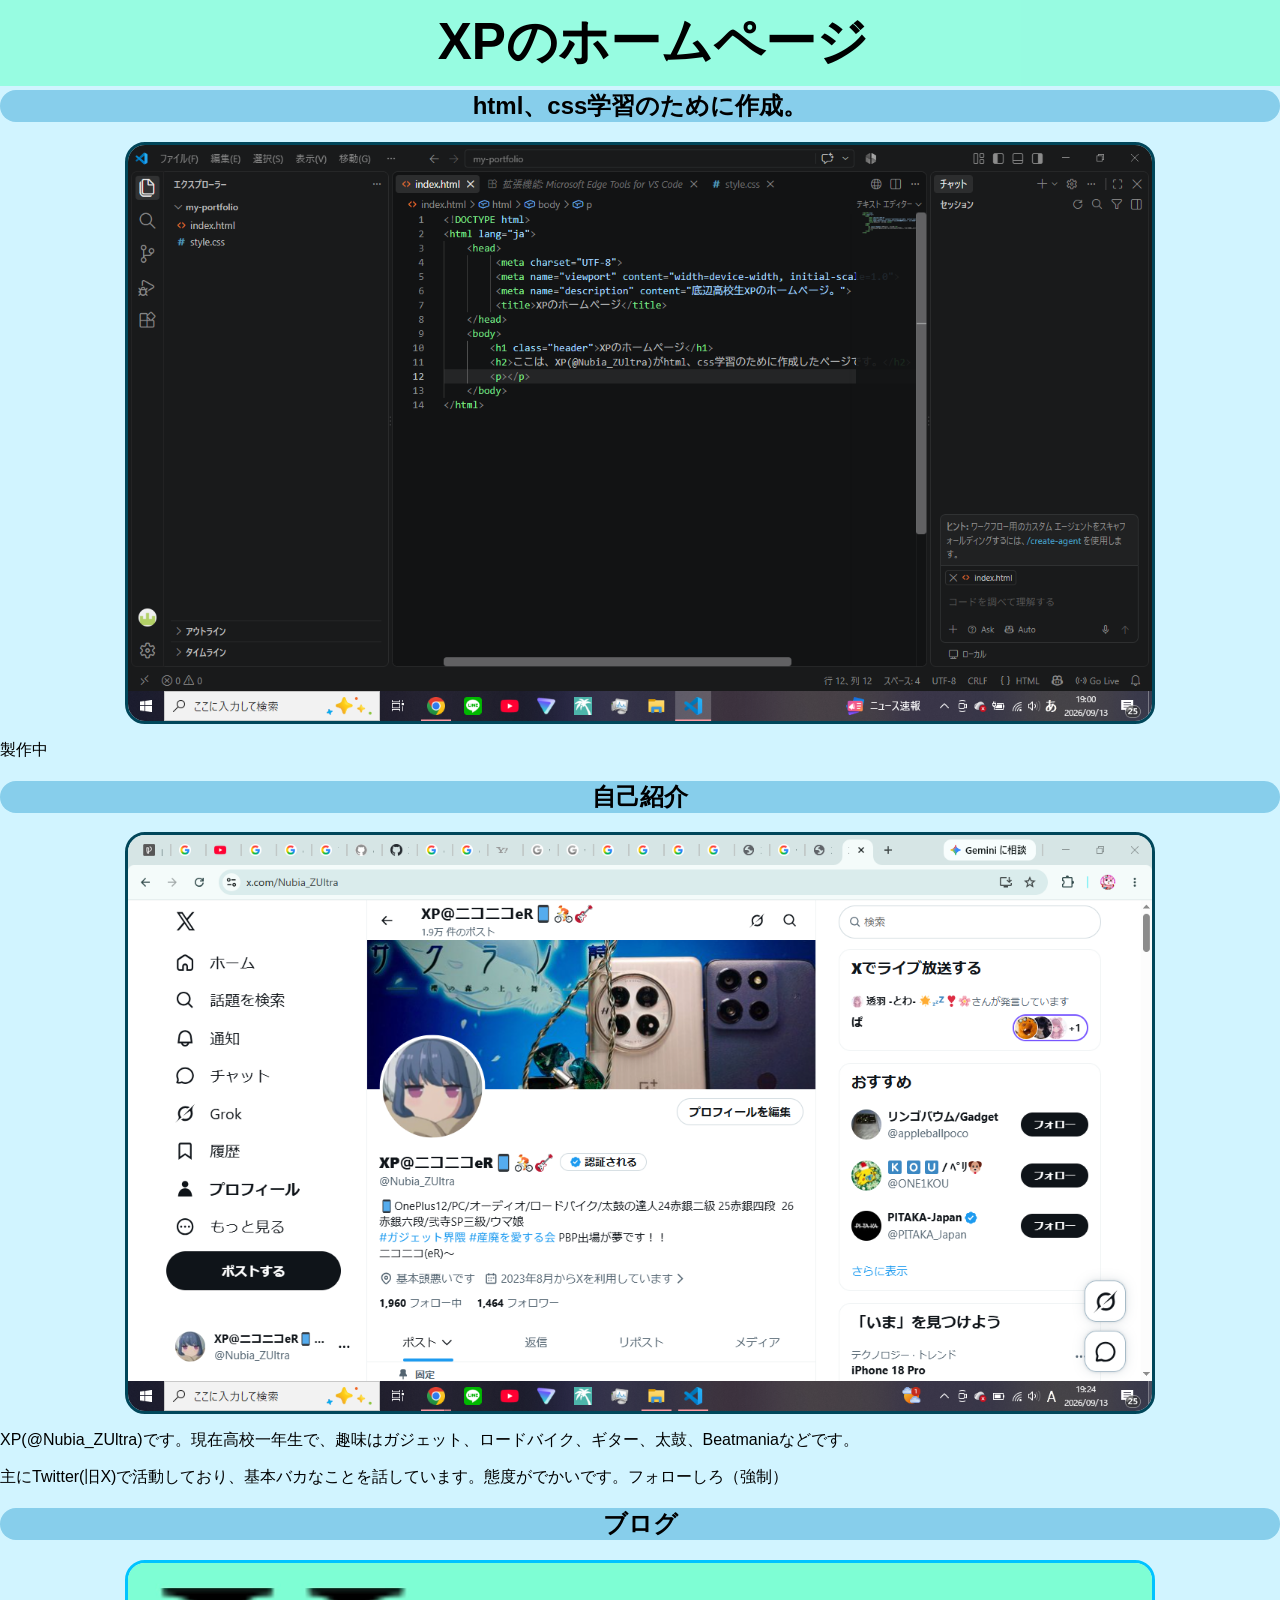
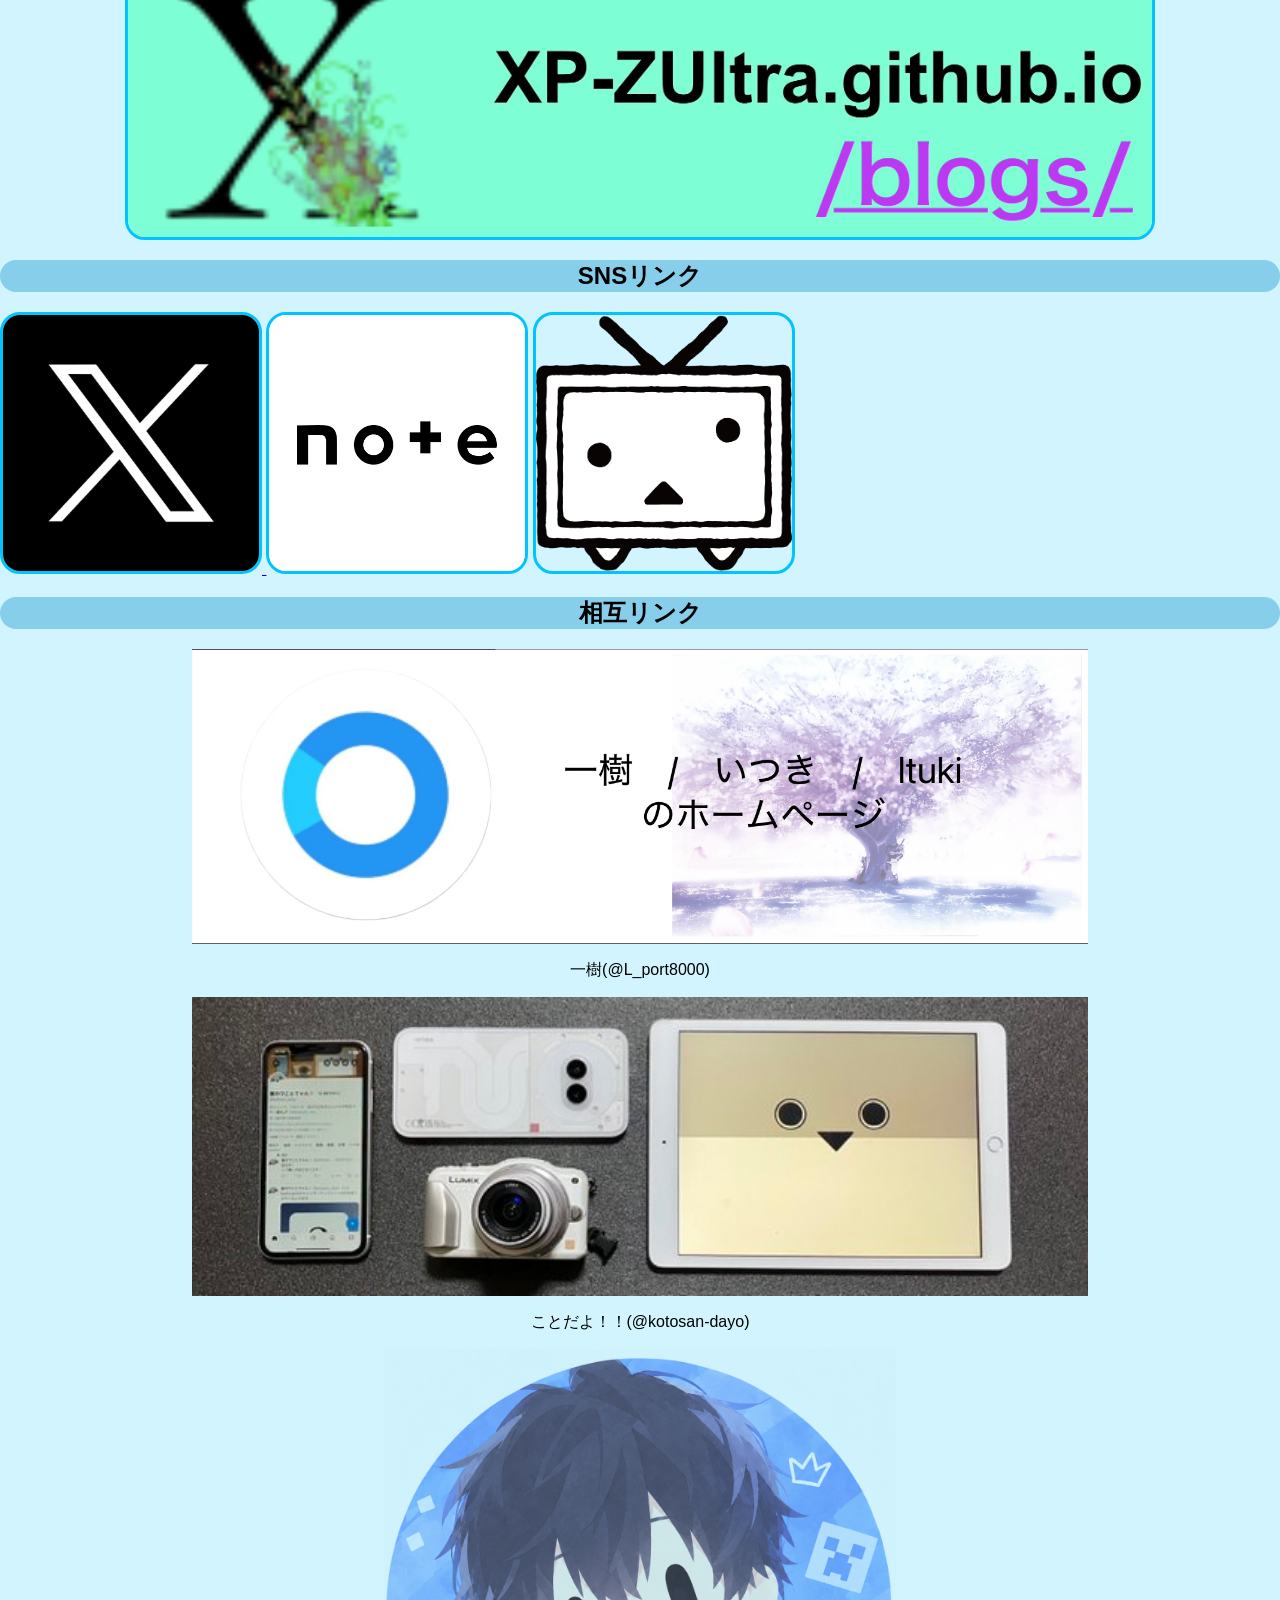
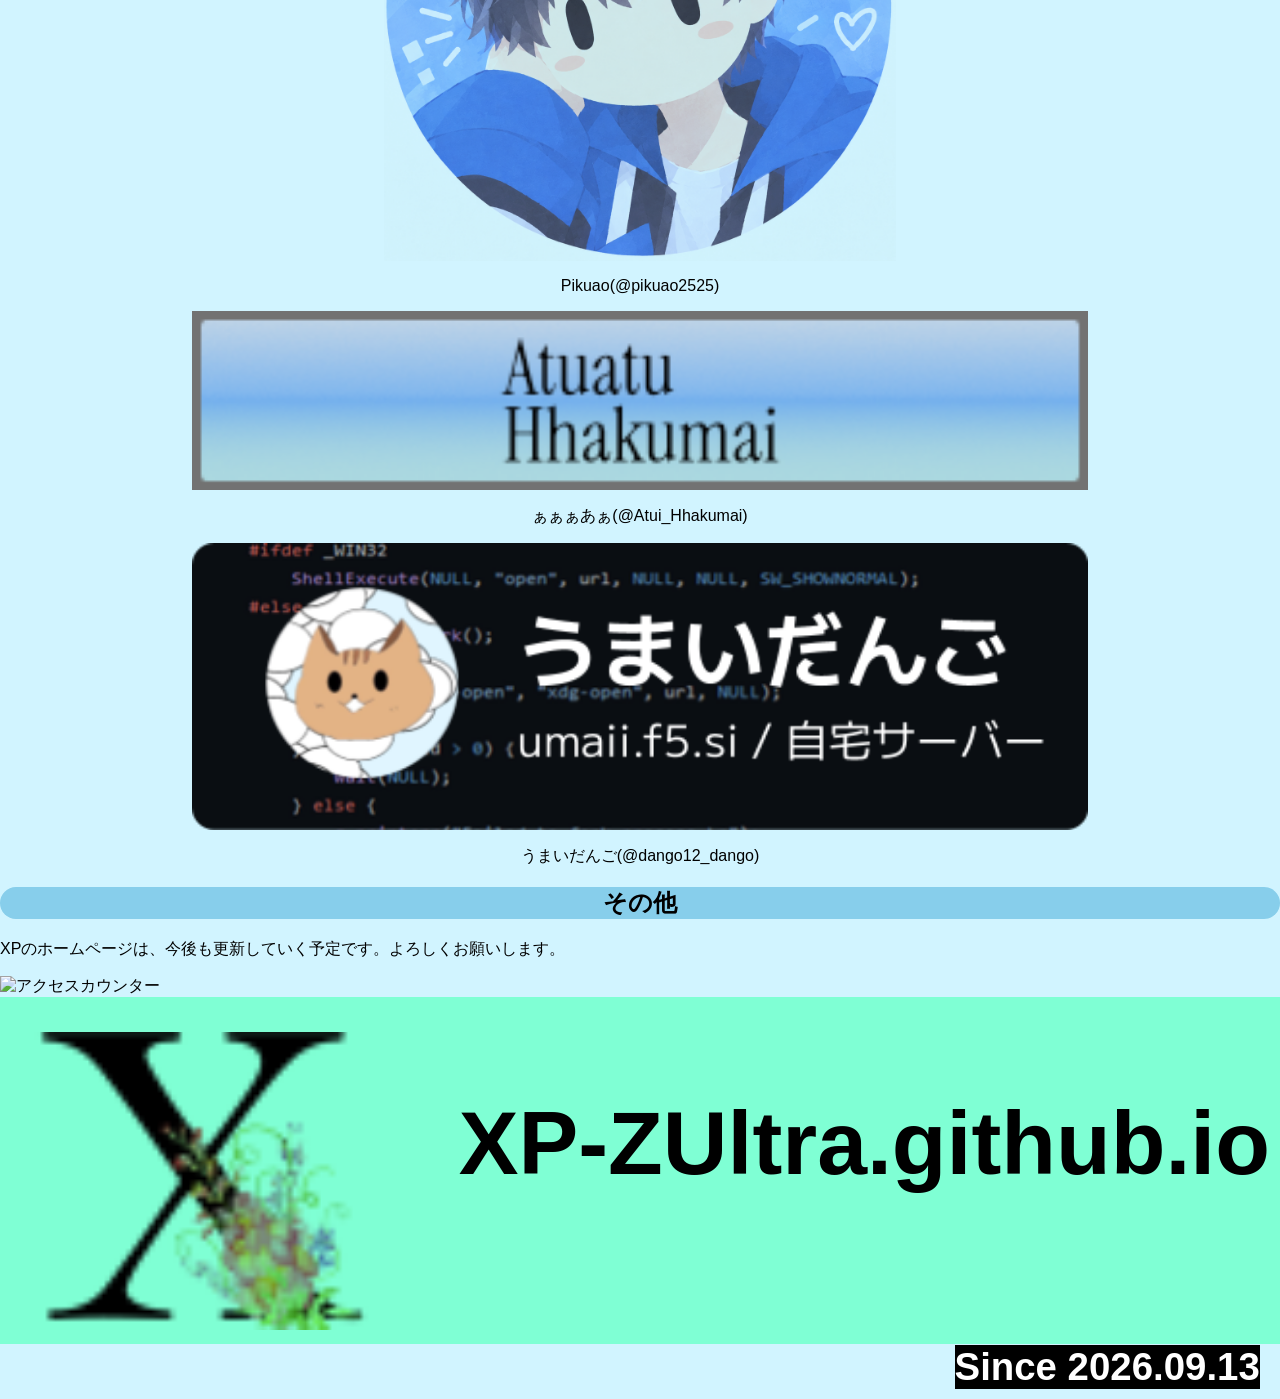
==== commit 1f205ca3: "Add files via upload" ====
--- a/index.html
+++ b/index.html
@@ -11,10 +11,10 @@
     <body>
         <h1 class="header">XPのホームページ</h1>
         <h2 class="subtitle">html、css学習のために作成。</h2>
-        <img src="スクリーンショット (51).png" alt="製作途中のスクショ" width="80%">
+        <img class="screenshot" src="スクリーンショット (51).png" alt="製作途中のスクショ">
         <p>製作中</p>
         <h2 class="subtitle">自己紹介</h2>
-        <img src="スクリーンショット (52).png" alt="Twitterプロフィール" width="80%">
+        <img class="screenshot" src="スクリーンショット (52).png" alt="Twitterプロフィール">
         <p>XP(@Nubia_ZUltra)です。現在高校一年生で、趣味はガジェット、ロードバイク、ギター、太鼓、Beatmaniaなどです。</p>
         <p>主にTwitter(旧X)で活動しており、基本バカなことを話しています。態度がでかいです。フォローしろ（強制）</p>
         <h2 class="subtitle">ブログ</h2>
--- a/style.css
+++ b/style.css
@@ -24,6 +24,9 @@
     z-index:1000;
     background-color: rgba(127,255,212,0.7);
 }
+.header:hover{
+    background-color:rgba(127,255,212,1);
+}
 .subtitle{
     border-radius: 25px;
     display: flex;
@@ -31,40 +34,59 @@
     align-items: center;
     background-color:skyblue;
 }
+.screenshot{
+    width:80%;
+    display:block;
+    margin:auto;
+    border:3px solid rgb(0, 70, 90);
+    border-radius:20px;
+    transition:0.5s;
+}
+.screenshot:hover{
+    border:3px solid rgb(0,195,255);
+    transform:translateY(-8px);
+}
 .XP_blogs img{
     width:80%;
     border:3px solid rgb(0,195,255);
     border-radius:20px;
     display:block;
     margin:auto;
+    transition:transform 0.5s ease, box-shadow 0.3s ease;
 }
 .XP_blogs img:hover{
-    opacity:0.6
+    opacity:0.6;
+    transform:translateY(-8px)
 }
 .SNSLinks img{
     width:20%;
     margin:0px;
     border:3px solid rgb(0,195,255);
     border-radius:20px;
+    transition:transform 0.5s ease, box-shadow 0.3s ease;
 }
 .SNSLinks img:hover{
-    opacity:0.6
+    opacity:0.6;
+    transform:translateY(-8px);
 }
 .sougolink img{
     display:block;
     margin:auto;
+    transition:transform 0.5s ease, box-shadow 0.3s ease;
 }
 .sougolink img:not(.pikuao img){
-    width:50%;
+    width:70%;
 }
 .sougolink img:hover{
-    opacity:0.6
+    opacity:0.6;
+    transform:translateY(-8px);
+
 }
 .sougolink p{
     text-align:center;
 }
 .pikuao img{
-    width:25%;
+    width:40%;
     padding:0px;
     background-color:rgb(209, 244, 255);
     mix-blend-mode: multiply;
@@ -92,6 +114,5 @@
     background-color:black;
     color:white;
     margin:0.8vw;
-    
 }
 
